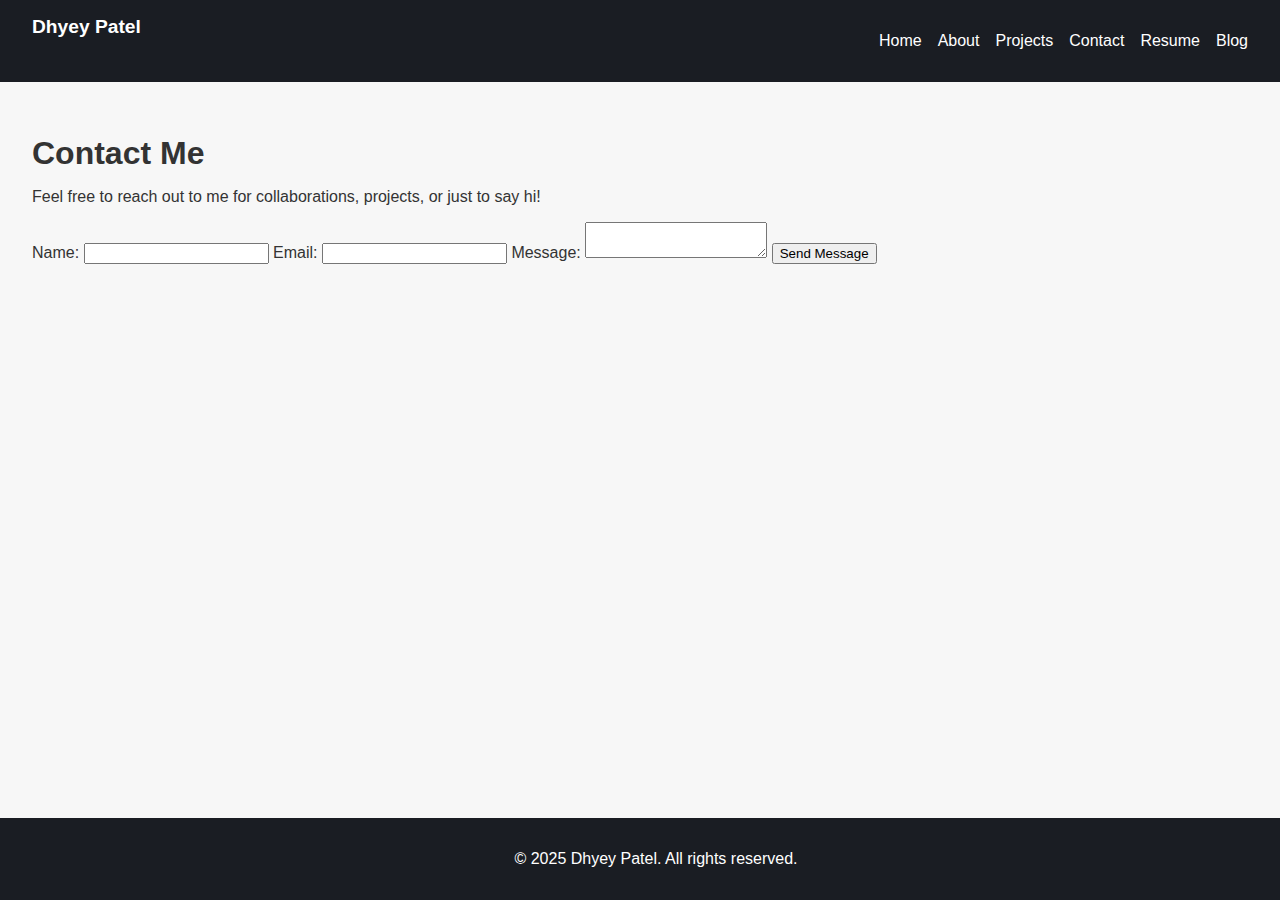
==== contact.html @ 75c62549 "Create contact.html" ====
<!DOCTYPE html>
<html lang="en">
<head>
  <meta charset="UTF-8" />
  <meta name="viewport" content="width=device-width, initial-scale=1.0"/>
  <title>Contact | Dhyey Patel</title>
  <link rel="stylesheet" href="styles.css" />
</head>
<body>
  <header>
    <nav class="navbar">
      <div class="logo">Dhyey Patel</div>
      <ul class="nav-links">
        <li><a href="index.html">Home</a></li>
        <li><a href="about.html">About</a></li>
        <li><a href="projects.html">Projects</a></li>
        <li><a href="contact.html">Contact</a></li>
        <li><a href="resume.html">Resume</a></li>
        <li><a href="blog.html">Blog</a></li>
      </ul>
    </nav>
  </header>

  <main class="container">
    <section class="intro">
      <h1>Contact Me</h1>
      <p>Feel free to reach out to me for collaborations, projects, or just to say hi!</p>
    </section>

    <section class="contact-form">
      <form action="https://formspree.io/your-email" method="POST">
        <label for="name">Name:</label>
        <input type="text" id="name" name="name" required />

        <label for="email">Email:</label>
        <input type="email" id="email" name="email" required />

        <label for="message">Message:</label>
        <textarea id="message" name="message" required></textarea>

        <button type="submit">Send Message</button>
      </form>
    </section>
  </main>

  <footer>
    <p>© 2025 Dhyey Patel. All rights reserved.</p>
  </footer>
</body>
</html>
---- styles.css ----
body {
  font-family: Arial, sans-serif;
  margin: 0;
  padding: 0;
  background: #f7f7f7;
  color: #333;
}

.navbar {
  background: #1a1d23;
  color: white;
  display: flex;
  justify-content: space-between;
  padding: 1rem 2rem;
}

.logo {
  font-weight: bold;
  font-size: 1.2rem;
}

.nav-links {
  list-style: none;
  display: flex;
  gap: 1rem;
}

.nav-links a {
  color: white;
  text-decoration: none;
}

.container {
  padding: 2rem;
}

.intro h1 {
  font-size: 2rem;
  margin-bottom: 1rem;
}

.intro .highlight {
  color: #1a73e8;
}

.projects h2 {
  margin-top: 2rem;
}

footer {
  background: #1a1d23;
  color: white;
  text-align: center;
  padding: 1rem;
  position: fixed;
  width: 100%;
  bottom: 0;
}
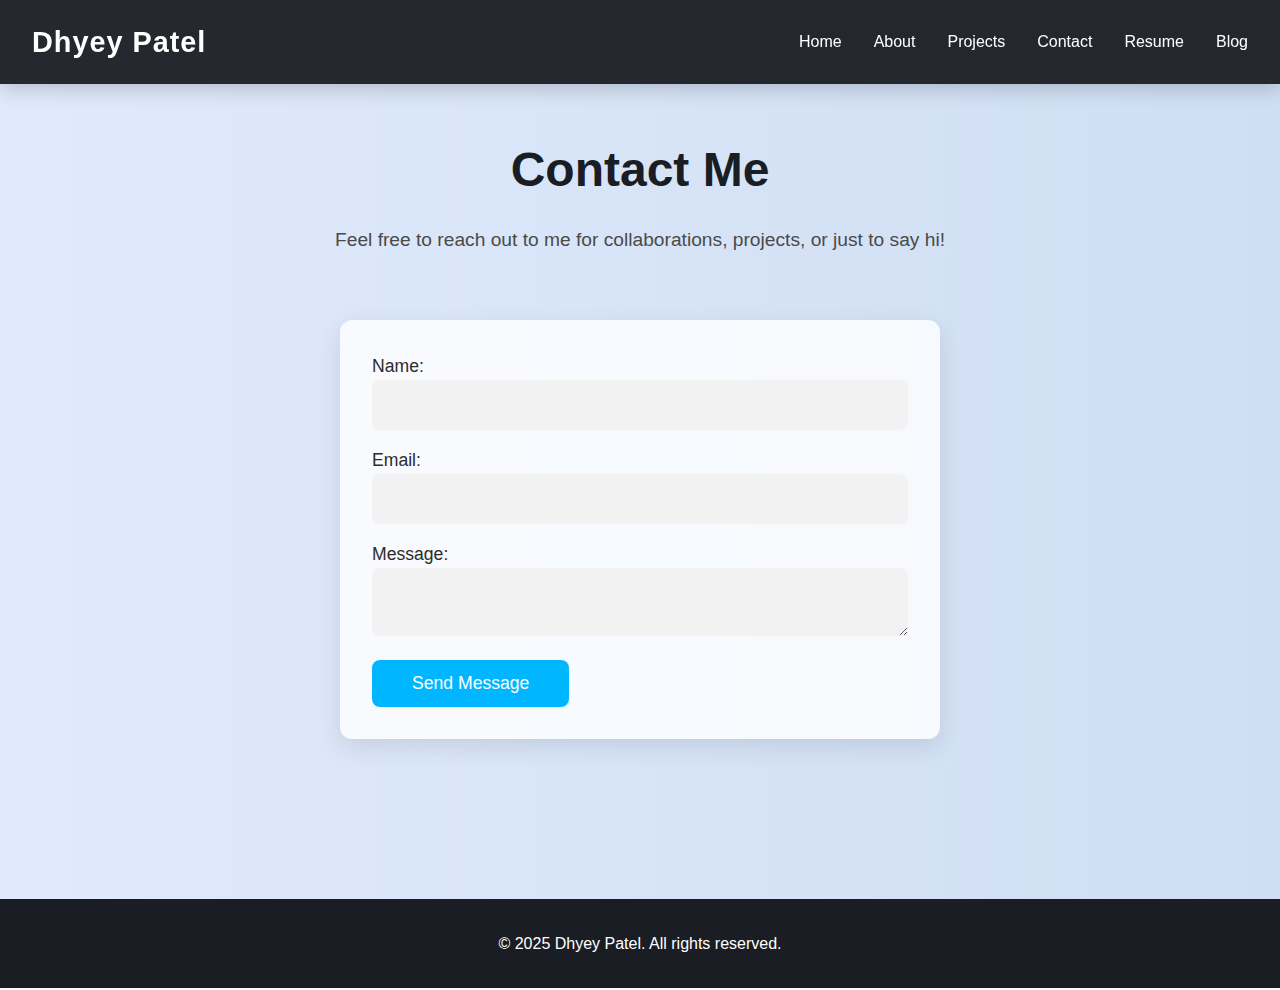
==== commit 60d586bf: "Update contact.html" ====
--- a/contact.html
+++ b/contact.html
@@ -28,7 +28,7 @@
     </section>
 
     <section class="contact-form">
-      <form action="https://formspree.io/your-email" method="POST">
+      <form action="https://formspree.io/f/mzzeoyjk" method="POST">
         <label for="name">Name:</label>
         <input type="text" id="name" name="name" required />
 
--- a/styles.css
+++ b/styles.css
@@ -1,58 +1,227 @@
-body {
-  font-family: Arial, sans-serif;
+/* Global Styles */
+* {
+  box-sizing: border-box;
   margin: 0;
   padding: 0;
-  background: #f7f7f7;
-  color: #333;
-}
-
+  scroll-behavior: smooth;
+}
+
+body {
+  font-family: 'Poppins', sans-serif;
+  background: linear-gradient(to right, #e0eafc, #cfdef3);
+  color: #2c2c2c;
+  line-height: 1.6;
+}
+
+/* Navbar */
 .navbar {
-  background: #1a1d23;
+  background: rgba(26, 29, 35, 0.95);
   color: white;
   display: flex;
   justify-content: space-between;
-  padding: 1rem 2rem;
-}
-
-.logo {
-  font-weight: bold;
-  font-size: 1.2rem;
+  align-items: center;
+  padding: 1.2rem 2rem;
+  backdrop-filter: blur(10px);
+  box-shadow: 0 4px 20px rgba(0, 0, 0, 0.2);
+  position: sticky;
+  top: 0;
+  z-index: 1000;
+}
+
+.navbar .logo {
+  font-weight: 800;
+  font-size: 1.8rem;
+  letter-spacing: 1px;
 }
 
 .nav-links {
   list-style: none;
   display: flex;
-  gap: 1rem;
+  gap: 2rem;
 }
 
 .nav-links a {
   color: white;
   text-decoration: none;
-}
-
+  font-weight: 500;
+  transition: all 0.3s ease;
+}
+
+.nav-links a:hover {
+  color: #00b7ff;
+  transform: scale(1.05);
+}
+
+/* Main Container */
 .container {
+  max-width: 1200px;
+  margin: 0 auto;
+  padding: 3rem 1.5rem;
+}
+
+/* Section Intro */
+.intro {
+  text-align: center;
+  margin-bottom: 4rem;
+}
+
+.intro h1 {
+  font-size: 3rem;
+  font-weight: 800;
+  color: #1a1d23;
+  margin-bottom: 1rem;
+  animation: fadeInDown 1s ease;
+}
+
+.intro p {
+  font-size: 1.2rem;
+  color: #4a4a4a;
+  max-width: 800px;
+  margin: 0 auto 2rem;
+}
+
+.intro .highlight {
+  color: #00b7ff;
+  font-weight: 700;
+}
+
+/* Project Highlights Section */
+.highlights h2 {
+  font-size: 2.2rem;
+  color: #1a1d23;
+  margin-bottom: 2rem;
+}
+
+.highlights ul li {
+  font-size: 1.2rem;
+  margin-bottom: 1.2rem;
+}
+
+.highlights a {
+  color: #00b7ff;
+  font-weight: 600;
+}
+
+.highlights a:hover {
+  text-decoration: underline;
+}
+
+/* Project Cards */
+.project-cards {
+  display: grid;
+  grid-template-columns: repeat(auto-fit, minmax(280px, 1fr));
+  gap: 2rem;
+}
+
+.project-card {
+  background: rgba(255, 255, 255, 0.7);
+  border-radius: 15px;
   padding: 2rem;
-}
-
-.intro h1 {
-  font-size: 2rem;
+  box-shadow: 0 8px 30px rgba(0, 0, 0, 0.1);
+  backdrop-filter: blur(10px);
+  transition: all 0.4s ease;
+}
+
+.project-card:hover {
+  transform: translateY(-10px) scale(1.02);
+}
+
+.project-card h2 {
+  font-size: 1.6rem;
+  color: #1a1d23;
+}
+
+.project-card p {
+  color: #555;
+  margin: 1rem 0;
+}
+
+.project-card a {
+  color: #00b7ff;
+  font-weight: 600;
+}
+
+/* Contact Form */
+.contact-form form {
+  background: rgba(255, 255, 255, 0.8);
+  padding: 2rem;
+  border-radius: 12px;
+  box-shadow: 0 8px 25px rgba(0, 0, 0, 0.1);
+  max-width: 600px;
+  margin: 3rem auto;
+}
+
+.contact-form label {
+  font-size: 1.1rem;
+}
+
+.contact-form input,
+.contact-form textarea {
+  width: 100%;
+  padding: 1rem;
+  border: none;
+  border-radius: 8px;
   margin-bottom: 1rem;
-}
-
-.intro .highlight {
-  color: #1a73e8;
-}
-
-.projects h2 {
-  margin-top: 2rem;
-}
-
+  background: #f2f2f2;
+  font-size: 1rem;
+}
+
+.contact-form button {
+  background: #00b7ff;
+  color: white;
+  padding: 0.8rem 2.5rem;
+  font-size: 1.1rem;
+  border: none;
+  border-radius: 8px;
+  cursor: pointer;
+  transition: background 0.3s ease;
+}
+
+.contact-form button:hover {
+  background: #0099dd;
+}
+
+/* Resume Section */
+.resume-section {
+  text-align: center;
+  margin: 4rem 0;
+}
+
+.resume-section a {
+  background: linear-gradient(to right, #00b7ff, #00e0ff);
+  color: white;
+  padding: 1rem 3rem;
+  border-radius: 50px;
+  text-decoration: none;
+  font-size: 1.2rem;
+  font-weight: bold;
+  box-shadow: 0 5px 15px rgba(0, 183, 255, 0.3);
+  transition: all 0.3s ease;
+}
+
+.resume-section a:hover {
+  transform: scale(1.05);
+  background: linear-gradient(to right, #00aaff, #00d2ff);
+}
+
+/* Footer */
 footer {
   background: #1a1d23;
   color: white;
   text-align: center;
-  padding: 1rem;
-  position: fixed;
-  width: 100%;
-  bottom: 0;
-}
+  padding: 2rem 1rem;
+  font-size: 1rem;
+  margin-top: 4rem;
+}
+
+/* Animations */
+@keyframes fadeInDown {
+  0% {
+    opacity: 0;
+    transform: translateY(-30px);
+  }
+  100% {
+    opacity: 1;
+    transform: translateY(0);
+  }
+}
